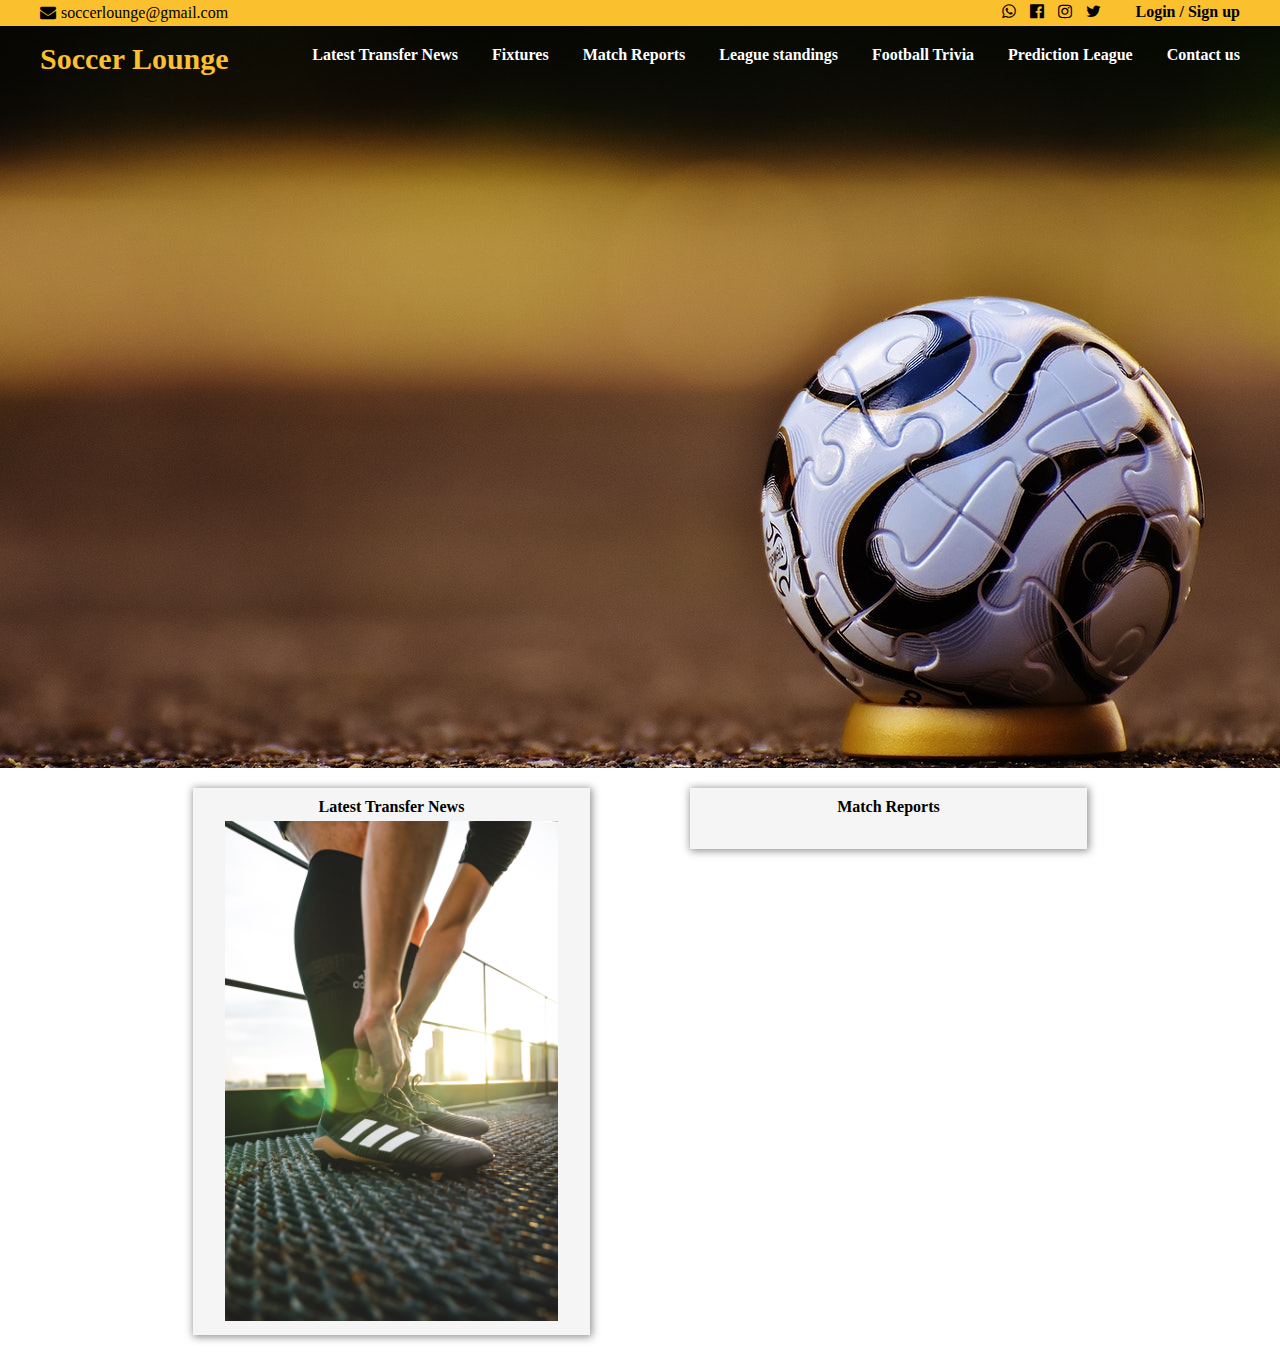
==== soccer Lounge/home page/index.html @ 6c62811e "Add files via upload" ====
<!DOCTYPE html>
<html>

<head>
    <title>Soccer Lounge</title>
    <link rel="stylesheet" href="https://cdnjs.cloudflare.com/ajax/libs/font-awesome/4.7.0/css/font-awesome.min.css">
    <link rel="stylesheet" href="styles.css">
</head>

<body>
    <header>
        <!-- code for navbar button toggle -->

        <!-- end -->

        <!-- start of info nav and main nav -->
        <section>
            <nav class="infonav">
                <p><i class="fa fa-envelope" aria-hidden="true"></i>soccerlounge@gmail.com</p>

                <ul class="infonav-links">
                    <li>
                        <a href="#" class="icons"><i class="fa fa-whatsapp" aria-hidden="true"></i></a>
                    </li>
                    <li>
                        <a href="#" class="icons"><i class="fa fa-facebook-official" aria-hidden="true"></i></a>
                    </li>
                    <li>
                        <a href="#" class="icons"><i class="fa fa-instagram" aria-hidden="true"></i></a>
                    </li>
                    <li>
                        <a href="#" class="icons twitter"><i class="fa fa-twitter" aria-hidden="true"></i></a>
                    </li>
                    <li><a href="#" class="login">Login /</a></li>
                    <li><a href="#" class="signup">Sign up</a></li>
                </ul>


            </nav>
        </section>
        <section>
            <nav class="main-nav">
                <h1 class="mainav-title">Soccer Lounge</h1>

                <!-- for the navigation links -->
                <div class="hamburger">
                    <i class="fa fa-bars ham" aria-hidden="true"></i>
                </div>
                <ul class="mainav-links">
                    <li><a href="#">Latest Transfer News</a></li>
                    <li><a href="#">Fixtures</a></li>
                    <li><a href="#">Match Reports</a></li>
                    <li><a href="#">League standings</a></li>
                    <li><a href="#">Football Trivia</a></li>
                    <li><a href="#">Prediction League</a></li>
                    <li><a href="#">Contact us</a></li>
                </ul>
            </nav>

            <!-- <div class="image-container">
                <img src="./images/pexels-pixabay-209841.jpg" alt="">
            </div> -->
        </section>

    </header>

    <main>
        <div class="container">
            <div class="news">
                <a href="#">
                    <h4> Latest Transfer News</h4>
                    <img src="./images/jc-gellidon-HT4y0uWVtn8-unsplash.jpg" alt="">
                </a>
            </div>

            <div class="match-report">
                <a href="#">
                    <h4> Match Reports</h4>
                    <img src="./images/thomas-serer-r-xKieMqL34-unsplash.jpg" alt="">
                </a>
            </div>
        </div>

    </main>

</body>

</html>
---- soccer Lounge/home page/styles.css ----
* {
    padding: 0;
    margin: 0;
    box-sizing: border-box;
}


/* stylng the header container */

header {
    background: rgb(0, 0, 0, 0.8);
    background: url('./images/pexels-pixabay-209841.jpg');
    background-size: cover;
    background-position: center;
    height: 768px;
}


/* styling the navigation bar */


/* starting with the info navbar */

.infonav {
    padding: 3px 40px 5px 40px;
    background-color: #fbc02d;
}

.infonav p {
    float: left;
    line-height: 20px;
}

.infonav .fa-envelope {
    padding: 0 5px 0 0;
}

.infonav-links li a {
    text-decoration: none;
    font-weight: bold;
    color: black;
}

.infonav-links li a .signup {
    padding-right: 15px;
}

.infonav-links .icons {
    padding-right: 10px;
}

.infonav-links .twitter {
    padding-right: 30px;
}


/* style of info nav ends */


/* style of main nav begins */

.main-nav {
    color: #fbc02d;
    padding: 20px 25px 20px 40px;
    width: 100%;
}

.mainav-title {
    float: left;
    font-size: 30px;
    line-height: 25px;
}

.mainav-links,
.infonav-links {
    list-style-type: none;
    text-align: right;
}

.mainav-links li,
.infonav-links li {
    display: inline;
}

.mainav-links li a {
    text-decoration: none;
    color: white;
    padding: 0 15px;
    font-weight: bold;
}

.mainav-links li a:hover {
    background-color: #fbc02d;
    color: rgb(20, 20, 20);
    border-radius: 5px;
    padding: 7px 20px;
}


/* navbar styling ends */


/* styling hamburger */

.hamburger {
    float: right;
    padding: 10px;
    border: 1px solid #fbc02d;
    border-radius: 5px;
    text-align: center;
    display: none;
}

.hamburger .ham {
    font-size: 25px;
}


/* main body styles */

.container {
    padding-right: 15px;
    padding-left: 15px;
    margin-right: 10%;
    margin-left: 10%;
}

.news,
.match-report {
    float: left;
    width: 40%;
    background-color: whitesmoke;
    text-align: center;
    margin: 20px 5%;
    box-shadow: 1px 1px 8px 1px rgb(145, 144, 144);
    padding: 10px;
}

.news:hover,
.match-report:hover {
    position: relative;
    bottom: 5px;
}

.news a,
.match-report a {
    text-decoration: none;
    color: black;
}

.news h4,
.match-report h4 {
    text-align: center;
    padding-bottom: 5px;
}

.news img,
.match-report img {
    max-width: 100%;
    height: 500px;
}


/* media queries for responsive css */

@media (min-width:992px) and (max-width: 1199px) {
    header {
        background: rgb(0, 0, 0, 0.8);
        background: url('./images/pexels-smallest.jpg');
        background-size: cover;
        background-position: center;
        height: 768px;
    }
}

@media (min-width:768px) and (max-width: 991px) {
    header {
        background: rgb(0, 0, 0, 0.8);
        background: url('./images/pexels-smallest.jpg') no-repeat;
        background-size: cover;
        background-position: center;
    }
    .hamburger {
        display: block;
    }
    .mainav-links {
        display: none;
    }
}

@media (max-width:768px) {
    .hamburger {
        display: block;
    }
    .mainav-links {
        display: none;
    }
}
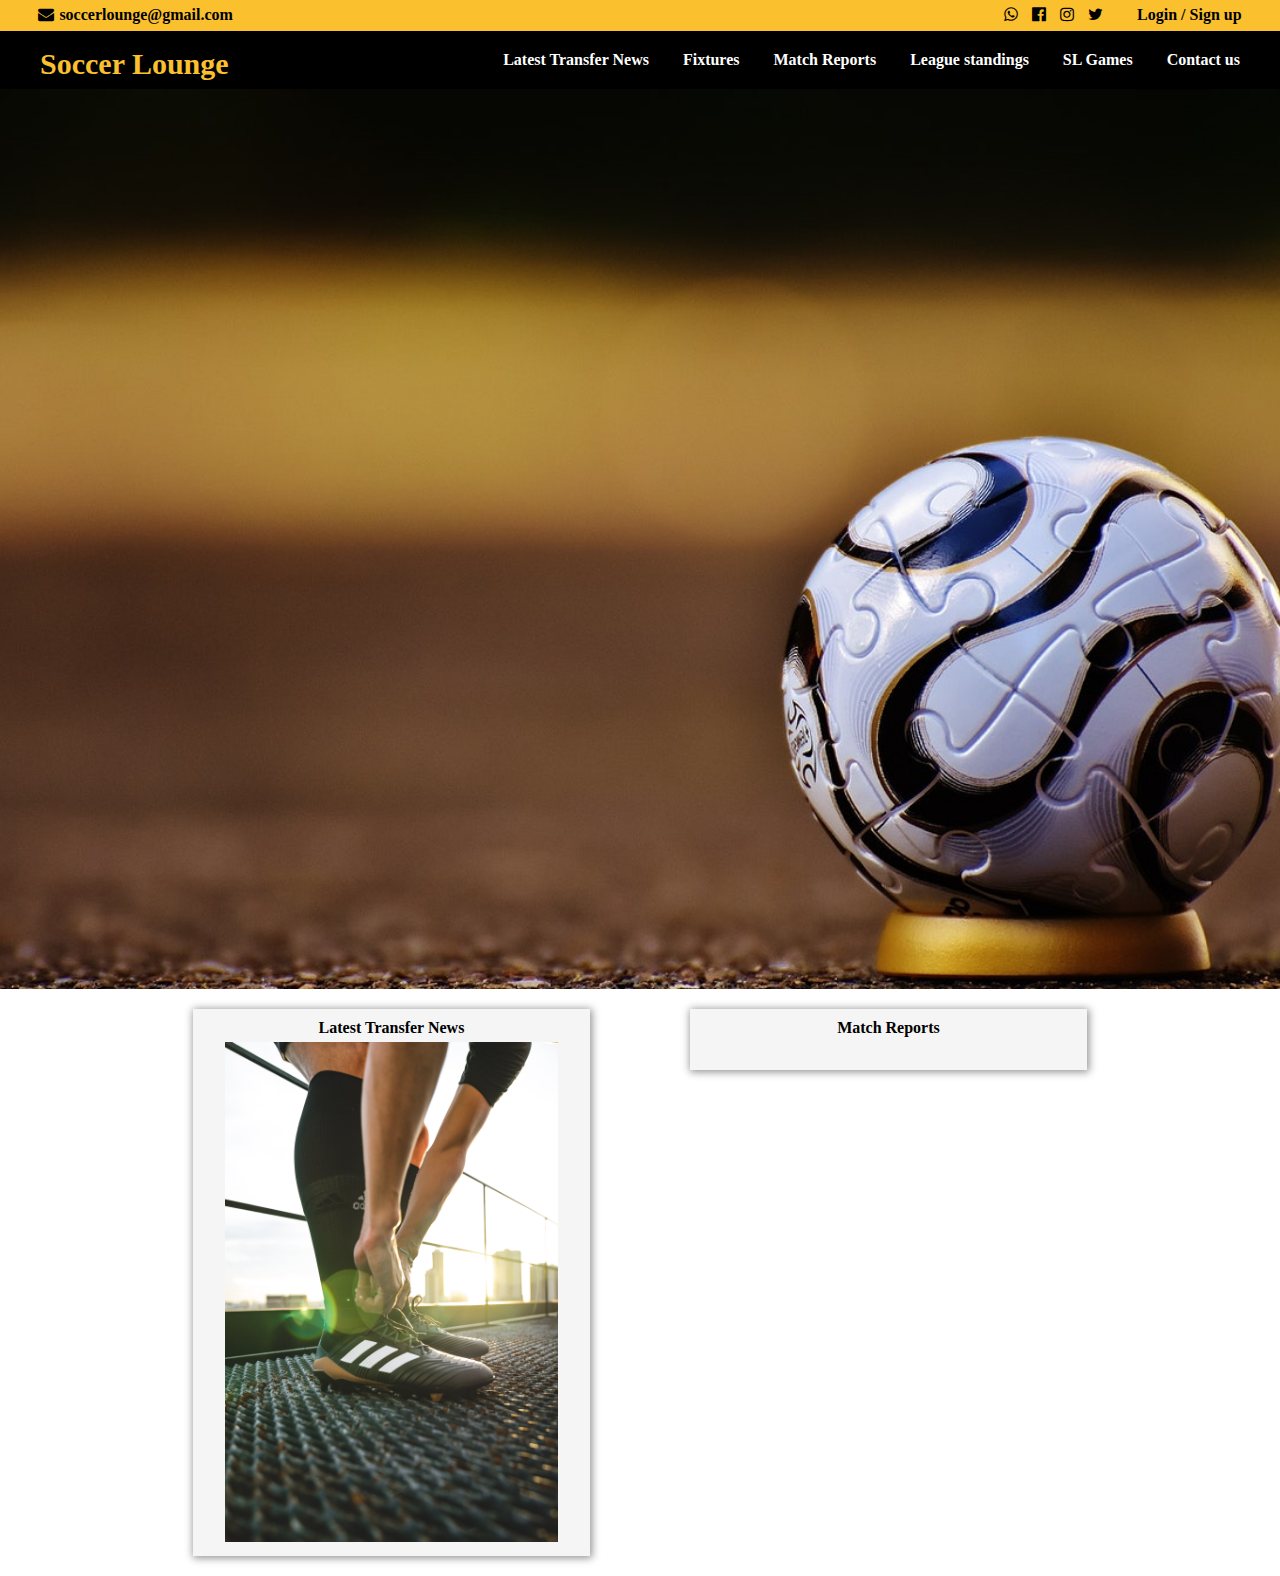
==== commit ef6217db: "Update index.html" ====
--- a/soccer Lounge/home page/index.html
+++ b/soccer Lounge/home page/index.html
@@ -9,9 +9,7 @@
 
 <body>
     <header>
-        <!-- code for navbar button toggle -->
 
-        <!-- end -->
 
         <!-- start of info nav and main nav -->
         <section>
@@ -38,29 +36,34 @@
 
             </nav>
         </section>
-        <section>
+        <section class="back-img">
             <nav class="main-nav">
                 <h1 class="mainav-title">Soccer Lounge</h1>
 
+
+                <!-- code for navbar button toggle -->
+                <div class="cont-btn">
+                    <button class="hamburger">
+                        <i class="fa fa-bars ham" aria-hidden="true"></i>
+                    </button>
+                </div>
+                <!-- end -->
+
                 <!-- for the navigation links -->
-                <div class="hamburger">
-                    <i class="fa fa-bars ham" aria-hidden="true"></i>
-                </div>
                 <ul class="mainav-links">
                     <li><a href="#">Latest Transfer News</a></li>
                     <li><a href="#">Fixtures</a></li>
                     <li><a href="#">Match Reports</a></li>
                     <li><a href="#">League standings</a></li>
-                    <li><a href="#">Football Trivia</a></li>
-                    <li><a href="#">Prediction League</a></li>
+                    <li><a href="#">SL Games</a></li>
                     <li><a href="#">Contact us</a></li>
                 </ul>
             </nav>
 
-            <!-- <div class="image-container">
-                <img src="./images/pexels-pixabay-209841.jpg" alt="">
-            </div> -->
+
         </section>
+
+        <div class="img-slider" id="image-background"></div>
 
     </header>
 
@@ -82,7 +85,7 @@
         </div>
 
     </main>
-
+    <script src="script.js"></script>
 </body>
 
-</html>+</html>
--- a/soccer Lounge/home page/styles.css
+++ b/soccer Lounge/home page/styles.css
@@ -8,11 +8,15 @@
 /* stylng the header container */
 
 header {
-    background: rgb(0, 0, 0, 0.8);
-    background: url('./images/pexels-pixabay-209841.jpg');
+    background: rgba(0, 0, 0);
+}
+
+.img-slider {
+    background: url('./images/pexels-pixabay-209841.jpg') no-repeat;
     background-size: cover;
     background-position: center;
-    height: 768px;
+    height: 100vh;
+    transition: ease-in 1.0s;
 }
 
 
@@ -22,13 +26,14 @@
 /* starting with the info navbar */
 
 .infonav {
-    padding: 3px 40px 5px 40px;
+    padding: .5% 3% .5% 3%;
     background-color: #fbc02d;
 }
 
 .infonav p {
     float: left;
-    line-height: 20px;
+    line-height: 100%;
+    font-weight: bold;
 }
 
 .infonav .fa-envelope {
@@ -105,9 +110,14 @@
 .hamburger {
     float: right;
     padding: 10px;
+    margin: 0 20px;
+    background-color: transparent;
+    color: #fbc02d;
     border: 1px solid #fbc02d;
     border-radius: 5px;
     text-align: center;
+    position: relative;
+    top: 0;
     display: none;
 }
 
@@ -163,22 +173,134 @@
 
 /* media queries for responsive css */
 
+
+/* for medium screens */
+
 @media (min-width:992px) and (max-width: 1199px) {
     header {
         background: rgb(0, 0, 0, 0.8);
-        background: url('./images/pexels-smallest.jpg');
+    }
+    .img-slider {
+        background: url('./images/pexels-small.jpg') no-repeat;
+        background-size: cover;
+        background-position: center;
+        height: 70vh;
+        transition: ease-in 1.0s;
+    }
+    /* info navbar styling for medium screen */
+    .infonav {
+        padding: 3px 30px 5px 30px;
+        background-color: #fbc02d;
+    }
+    /* main navbar styling for medium screen */
+    .main-nav {
+        color: #fbc02d;
+        padding: 10px 25px 20px 30px;
+        width: 100%;
+    }
+    .mainav-title {
+        float: left;
+        font-size: 25px;
+        line-height: 20px;
+    }
+    .mainav-links li a {
+        text-decoration: none;
+        color: white;
+        padding: 0 5px;
+        font-size: 15px;
+        font-weight: bold;
+    }
+}
+
+
+/* for small screens */
+
+@media (min-width:768px) and (max-width: 991px) {
+    header {
+        background: rgb(0, 0, 0);
+    }
+    .img-slider {
+        background: url('./images/pexels-small.jpg') no-repeat;
         background-size: cover;
         background-position: center;
         height: 768px;
-    }
-}
-
-@media (min-width:768px) and (max-width: 991px) {
+        transition: ease-in 1.0s;
+    }
+    /* styling responsive navbar button */
+    .cont-btn {
+        position: relative;
+        bottom: 40px;
+    }
+    .hamburger {
+        display: block;
+        float: right;
+        padding: 5px;
+        margin: 0 20px;
+        background-color: transparent;
+        color: #fbc02d;
+        border: 3px solid #fbc02d;
+        border-radius: 5px;
+        text-align: center;
+        height: 70px;
+        width: 70px;
+    }
+    .hamburger:hover {
+        background-color: #fbc02d;
+        color: black;
+    }
+    .hamburger .ham {
+        font-size: 50px;
+    }
+    /* styling the main and info navbar for small screens */
+    .mainav-links {
+        display: none;
+    }
+    .infonav {
+        padding: 3% 6% 3% 6%;
+        background-color: #fbc02d;
+    }
+    .main-nav {
+        color: #fbc02d;
+        padding: 8% 5% 8% 8%;
+        width: 100%;
+    }
+    .mainav-title {
+        float: left;
+        font-size: 60px;
+        line-height: 0px;
+    }
+    .mainav-links li a {
+        text-decoration: none;
+        color: white;
+        padding: 0 5px;
+        font-size: 15px;
+        font-weight: bold;
+    }
+    /* body styling for small screens */
+    .news,
+    .match-report {
+        width: 100%;
+        background-color: whitesmoke;
+        text-align: center;
+        margin: 20px 5%;
+        box-shadow: 1px 1px 8px 1px rgb(145, 144, 144);
+        padding: 10px;
+    }
+}
+
+
+/* for very small screens */
+
+@media (max-width:767px) {
     header {
         background: rgb(0, 0, 0, 0.8);
-        background: url('./images/pexels-smallest.jpg') no-repeat;
+    }
+    .img-slider {
+        background: url('./images/pexels-pixabay-209841.jpg') no-repeat;
         background-size: cover;
         background-position: center;
+        height: 50vh;
+        transition: ease-in 1.0s;
     }
     .hamburger {
         display: block;
@@ -186,13 +308,13 @@
     .mainav-links {
         display: none;
     }
-}
-
-@media (max-width:768px) {
-    .hamburger {
-        display: block;
-    }
-    .mainav-links {
-        display: none;
-    }
-}+    .news,
+    .match-report {
+        width: 100%;
+        background-color: whitesmoke;
+        text-align: center;
+        margin: 5px 5%;
+        box-shadow: 1px 1px 8px 1px rgb(145, 144, 144);
+        padding: 10px;
+    }
+}
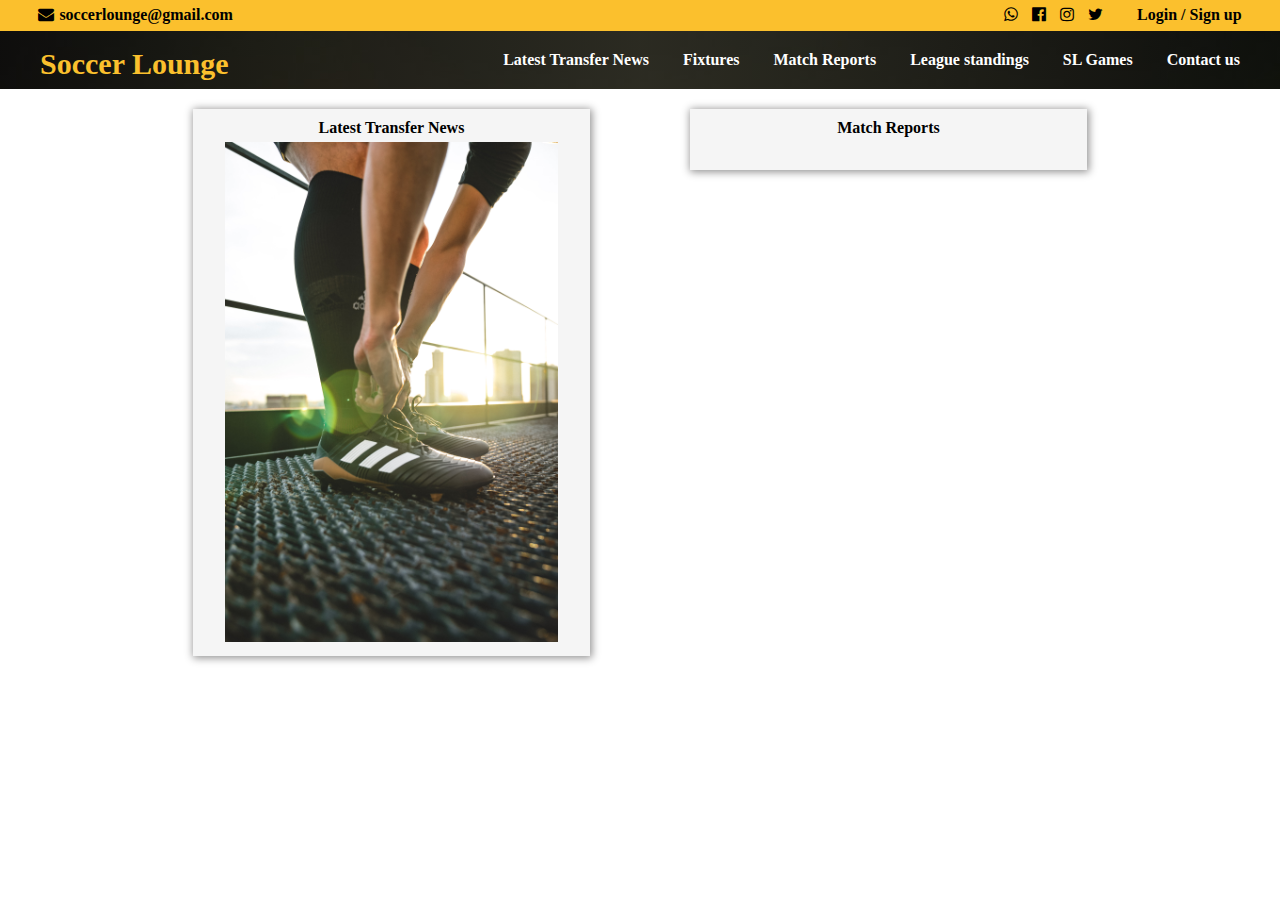
==== commit 9ad46681: "Update index.html" ====
--- a/soccer Lounge/home page/index.html
+++ b/soccer Lounge/home page/index.html
@@ -36,13 +36,13 @@
 
             </nav>
         </section>
-        <section class="back-img">
+        <section class="back-img" id="image-background">
             <nav class="main-nav">
                 <h1 class="mainav-title">Soccer Lounge</h1>
 
 
                 <!-- code for navbar button toggle -->
-                <div class="cont-btn">
+                <div class="cont-btn" id="ham">
                     <button class="hamburger">
                         <i class="fa fa-bars ham" aria-hidden="true"></i>
                     </button>
@@ -50,7 +50,7 @@
                 <!-- end -->
 
                 <!-- for the navigation links -->
-                <ul class="mainav-links">
+                <ul class="mainav-links" id="links-nav">
                     <li><a href="#">Latest Transfer News</a></li>
                     <li><a href="#">Fixtures</a></li>
                     <li><a href="#">Match Reports</a></li>
@@ -62,8 +62,6 @@
 
 
         </section>
-
-        <div class="img-slider" id="image-background"></div>
 
     </header>
 
--- a/soccer Lounge/home page/styles.css
+++ b/soccer Lounge/home page/styles.css
@@ -8,14 +8,15 @@
 /* stylng the header container */
 
 header {
-    background: rgba(0, 0, 0);
+    background: url('./images/pexels-pixabay-209841.jpg') no-repeat;
 }
 
 .img-slider {
     background: url('./images/pexels-pixabay-209841.jpg') no-repeat;
     background-size: cover;
     background-position: center;
-    height: 100vh;
+    width: 100%;
+    height: 768px;
     transition: ease-in 1.0s;
 }
 
@@ -68,6 +69,7 @@
     color: #fbc02d;
     padding: 20px 25px 20px 40px;
     width: 100%;
+    background-image: linear-gradient(to right, rgb(27, 27, 27, 0.4), rgb(99, 96, 81, 0.4), rgb(27, 27, 27, 0.4));
 }
 
 .mainav-title {
@@ -107,22 +109,32 @@
 
 /* styling hamburger */
 
+.cont-btn {
+    position: relative;
+    bottom: 40px;
+    display: none;
+}
+
 .hamburger {
     float: right;
-    padding: 10px;
+    padding: 5px;
     margin: 0 20px;
     background-color: transparent;
     color: #fbc02d;
-    border: 1px solid #fbc02d;
+    text-align: center;
+    height: 70px;
+    width: 70px;
+    border: 0.5px solid #fbc02d;
     border-radius: 5px;
-    text-align: center;
-    position: relative;
-    top: 0;
-    display: none;
+}
+
+.hamburger:hover {
+    background-color: #fbc02d;
+    color: black;
 }
 
 .hamburger .ham {
-    font-size: 25px;
+    font-size: 50px;
 }
 
 
@@ -178,13 +190,16 @@
 
 @media (min-width:992px) and (max-width: 1199px) {
     header {
-        background: rgb(0, 0, 0, 0.8);
-    }
+        background: url('./images/pexels-1200.jpg') no-repeat;
+    }
+    /* .back-img {
+        background: url('./images/pexels-1200.jpg');
+    } */
     .img-slider {
-        background: url('./images/pexels-small.jpg') no-repeat;
+        background: url('./images/pexels-1200.jpg') no-repeat;
         background-size: cover;
         background-position: center;
-        height: 70vh;
+        height: 768px;
         transition: ease-in 1.0s;
     }
     /* info navbar styling for medium screen */
@@ -197,6 +212,7 @@
         color: #fbc02d;
         padding: 10px 25px 20px 30px;
         width: 100%;
+        background-image: linear-gradient(to right, rgb(27, 27, 27, 0.4), rgb(99, 96, 81, 0.4), rgb(27, 27, 27, 0.4));
     }
     .mainav-title {
         float: left;
@@ -217,7 +233,7 @@
 
 @media (min-width:768px) and (max-width: 991px) {
     header {
-        background: rgb(0, 0, 0);
+        background: url('./images/pexels-1200.jpg') no-repeat;
     }
     .img-slider {
         background: url('./images/pexels-small.jpg') no-repeat;
@@ -228,41 +244,35 @@
     }
     /* styling responsive navbar button */
     .cont-btn {
-        position: relative;
-        bottom: 40px;
-    }
-    .hamburger {
         display: block;
-        float: right;
-        padding: 5px;
-        margin: 0 20px;
-        background-color: transparent;
-        color: #fbc02d;
-        border: 3px solid #fbc02d;
-        border-radius: 5px;
-        text-align: center;
-        height: 70px;
-        width: 70px;
-    }
-    .hamburger:hover {
-        background-color: #fbc02d;
-        color: black;
-    }
-    .hamburger .ham {
-        font-size: 50px;
     }
     /* styling the main and info navbar for small screens */
-    .mainav-links {
-        display: none;
-    }
+    /* styling the info navbar */
     .infonav {
         padding: 3% 6% 3% 6%;
         background-color: #fbc02d;
     }
+    .infonav p {
+        float: left;
+        line-height: 100%;
+        font-weight: bold;
+        font-size: 25px;
+    }
+    .infonav-links li a {
+        text-decoration: none;
+        font-weight: bold;
+        font-size: 30px;
+        color: black;
+    }
+    /* styling the main nav */
+    .mainav-links {
+        display: none;
+    }
     .main-nav {
         color: #fbc02d;
-        padding: 8% 5% 8% 8%;
-        width: 100%;
+        padding: 8% 5% 8% 6%;
+        width: 100%;
+        background-image: linear-gradient(to right, rgb(27, 27, 27, 0.6), rgb(99, 96, 81, 0.6), rgb(27, 27, 27, 0.6));
     }
     .mainav-title {
         float: left;
@@ -276,6 +286,9 @@
         font-size: 15px;
         font-weight: bold;
     }
+    .mainav-links li {
+        display: block;
+    }
     /* body styling for small screens */
     .news,
     .match-report {
@@ -293,20 +306,43 @@
 
 @media (max-width:767px) {
     header {
-        background: rgb(0, 0, 0, 0.8);
+        background: url('./images/pexels-1200.jpg') no-repeat;
     }
     .img-slider {
-        background: url('./images/pexels-pixabay-209841.jpg') no-repeat;
+        background: url('./images/pexels-smallest.jpg') no-repeat;
         background-size: cover;
         background-position: center;
         height: 50vh;
         transition: ease-in 1.0s;
     }
-    .hamburger {
+    /* styling responsive navbar button */
+    .cont-btn {
         display: block;
     }
+    /* styling the main nav */
     .mainav-links {
         display: none;
+    }
+    .main-nav {
+        color: #fbc02d;
+        padding: 8% 5% 8% 6%;
+        width: 100%;
+        background-image: linear-gradient(to right, rgb(27, 27, 27, 0.6), rgb(99, 96, 81, 0.6), rgb(27, 27, 27, 0.6));
+    }
+    .mainav-title {
+        float: left;
+        font-size: 60px;
+        line-height: 0px;
+    }
+    .mainav-links li a {
+        text-decoration: none;
+        color: white;
+        padding: 0 5px;
+        font-size: 15px;
+        font-weight: bold;
+    }
+    .mainav-links li {
+        display: block;
     }
     .news,
     .match-report {
